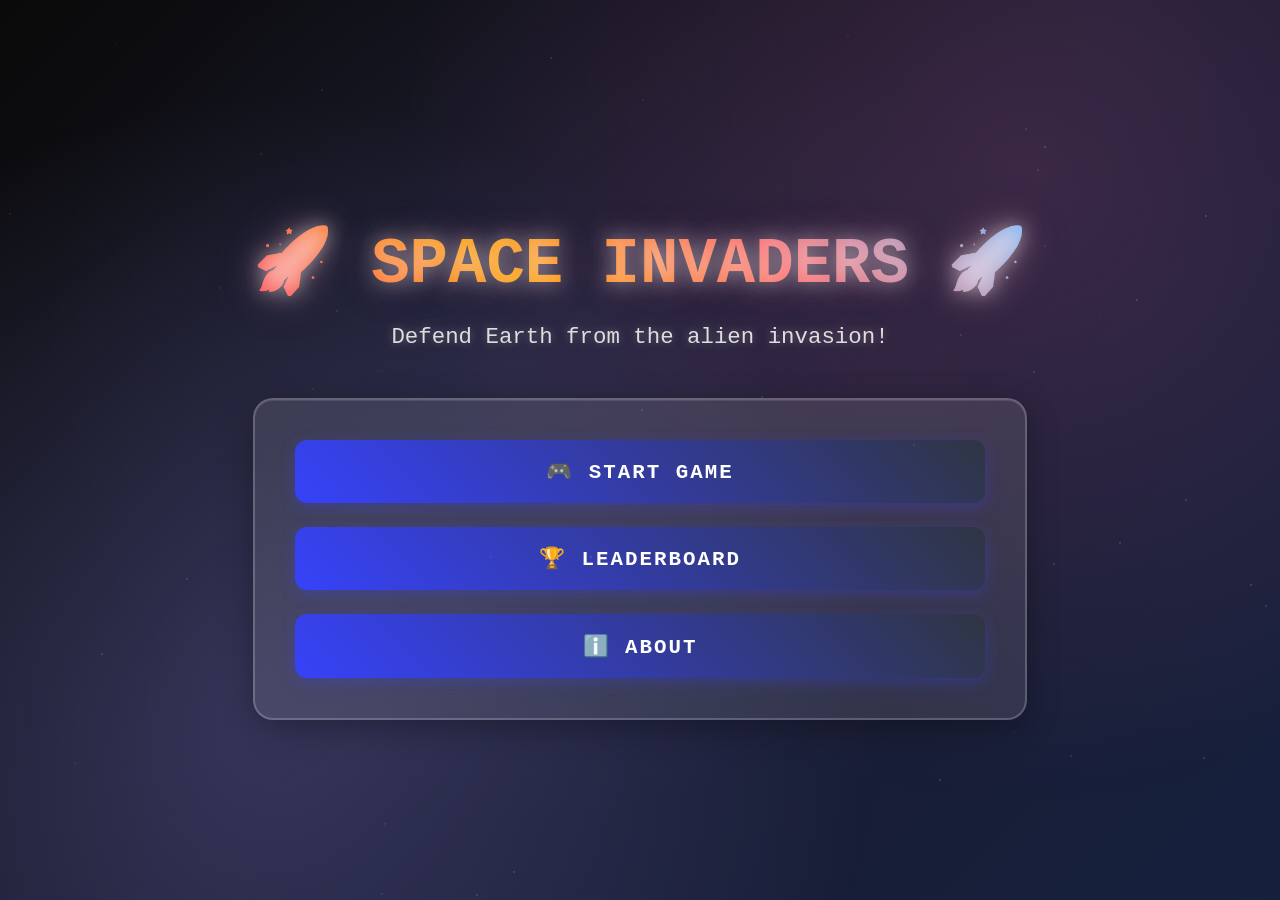
==== home.html @ 2c2b1b40 "Adding Boss for last level & home page" ====
<!DOCTYPE html>
<html lang="en">

<head>
    <meta charset="UTF-8">
    <meta name="viewport" content="width=device-width, initial-scale=1.0">
    <title>Space Invaders - Home</title>
    <link rel="stylesheet" href="./static/home-style.css">
</head>

<body>
    <!-- Home Page Menu -->
    <div class="home-container">
        <div class="menu-container">
            <h1 class="welcome-title">🚀 SPACE INVADERS 🚀</h1>
            <p class="welcome-subtitle">Defend Earth from the alien invasion!</p>

            <div class="menu-dialog">
                <button id="startGameBtn" class="menu-btn">🎮 START GAME</button>
                <button id="leaderboardBtn" class="menu-btn">🏆 LEADERBOARD</button>
                <button id="aboutBtn" class="menu-btn">ℹ️ ABOUT</button>
            </div>
        </div>
    </div>

    <!-- Leaderboard Dialog -->
    <div id="leaderboardDialog" class="dialog-overlay" style="display: none;">
        <div class="dialog-content">
            <h2>🏆 LEADERBOARD</h2>
            <div id="leaderboardList" class="leaderboard-list">
                <p class="no-scores">No high scores yet!</p>
                <p class="score-instruction">Play the game to set your first high score!</p>
            </div>
            <button id="closeLeaderboardBtn" class="dialog-btn">BACK TO MENU</button>
        </div>
    </div>

    <!-- About Dialog -->
    <div id="aboutDialog" class="dialog-overlay" style="display: none;">
        <div class="dialog-content">
            <h2>ℹ️ ABOUT SPACE INVADERS</h2>
            <div class="about-content">
                <h3>🎮 How to Play:</h3>
                <ul>
                    <li>Use <strong>ARROW KEYS</strong> to move your spaceship</li>
                    <li>Press <strong>SPACEBAR</strong> to shoot lasers</li>
                    <li>Destroy all invaders to advance levels</li>
                    <li>Avoid enemy lasers and survive 5 challenging levels</li>
                    <li>Face the final boss in Level 5!</li>
                </ul>

                <h3>🎯 Game Features:</h3>
                <ul>
                    <li>5 Progressive difficulty levels</li>
                    <li>Enemy shooting mechanics from Level 2+</li>
                    <li>Epic boss battle in Level 5</li>
                    <li>Time bonuses and scoring system</li>
                </ul>

                <div class="game-credits">
                    <h3>👨‍💻 Made by:</h3>
                    <p class="developer-name">Game Developer</p>
                    <p class="game-version">Space Invaders v2.0</p>
                    <p class="copyright">© 2025 - Enhanced with Boss Battles & Progressive Levels</p>
                </div>
            </div>
            <button id="closeAboutBtn" class="dialog-btn">BACK TO MENU</button>
        </div>
    </div>

    <script src="./js/home.js"></script>
</body>

</html>
---- static/home-style.css ----
html,
body {
    height: 100%;
    margin: 0;
    padding: 0;
    box-sizing: border-box;
    font-family: 'Courier New', monospace;
}

body {
    background: linear-gradient(135deg, #0a0a0a 0%, #1a1a2e 50%, #16213e 100%);
    overflow: hidden;
}

/* Home Container */
.home-container {
    position: fixed;
    top: 0;
    left: 0;
    width: 100%;
    height: 100%;
    display: flex;
    justify-content: center;
    align-items: center;
    background-image:
        radial-gradient(circle at 20% 80%, rgba(120, 119, 198, 0.3) 0%, transparent 50%),
        radial-gradient(circle at 80% 20%, rgba(255, 119, 198, 0.15) 0%, transparent 50%),
        radial-gradient(circle at 40% 40%, rgba(120, 119, 198, 0.1) 0%, transparent 50%);
    animation: backgroundPulse 8s ease-in-out infinite;
}

.menu-container {
    text-align: center;
    color: white;
    animation: fadeInUp 1.5s ease-out;
}

.welcome-title {
    font-size: 4rem;
    font-weight: bold;
    margin-bottom: 1rem;
    text-shadow:
        0 0 20px rgba(255, 255, 255, 0.5),
        0 0 40px rgba(255, 107, 107, 0.3),
        0 0 60px rgba(116, 185, 255, 0.2);
    background: linear-gradient(45deg, #ff4757, #ffa502, #ff6b6b, #74b9ff);
    -webkit-background-clip: text;
    -webkit-text-fill-color: transparent;
    background-clip: text;
    animation: titlePulse 3s ease-in-out infinite;
}

.welcome-subtitle {
    font-size: 1.4rem;
    margin-bottom: 3rem;
    color: #ddd;
    text-shadow: 0 0 10px rgba(255, 255, 255, 0.3);
    animation: subtitleFloat 4s ease-in-out infinite;
}

.menu-dialog {
    background: rgba(255, 255, 255, 0.1);
    backdrop-filter: blur(15px);
    border: 2px solid rgba(255, 255, 255, 0.2);
    border-radius: 20px;
    padding: 2.5rem;
    display: flex;
    flex-direction: column;
    gap: 1.5rem;
    min-width: 350px;
    box-shadow:
        0 8px 32px rgba(0, 0, 0, 0.3),
        inset 0 1px 0 rgba(255, 255, 255, 0.1);
    animation: dialogFloat 6s ease-in-out infinite;
}

.menu-btn {
    font-family: 'Courier New', monospace;
    font-size: 1.3rem;
    font-weight: bold;
    padding: 1.2rem 2.5rem;
    background: linear-gradient(45deg, #3742fa, #2f3542);
    color: white;
    border: none;
    border-radius: 12px;
    cursor: pointer;
    transition: all 0.3s ease;
    text-transform: uppercase;
    letter-spacing: 2px;
    box-shadow: 0 4px 15px rgba(55, 66, 250, 0.3);
    position: relative;
    overflow: hidden;
}

.menu-btn::before {
    content: '';
    position: absolute;
    top: 0;
    left: -100%;
    width: 100%;
    height: 100%;
    background: linear-gradient(90deg, transparent, rgba(255, 255, 255, 0.2), transparent);
    transition: left 0.5s;
}

.menu-btn:hover::before {
    left: 100%;
}

.menu-btn:hover {
    transform: translateY(-3px) scale(1.05);
    box-shadow: 0 8px 25px rgba(55, 66, 250, 0.5);
    background: linear-gradient(45deg, #4834df, #3742fa);
}

.menu-btn:active {
    transform: translateY(-1px) scale(1.02);
}

/* Dialog Overlay Styles */
.dialog-overlay {
    position: fixed;
    top: 0;
    left: 0;
    width: 100%;
    height: 100%;
    background: rgba(0, 0, 0, 0.8);
    backdrop-filter: blur(8px);
    display: flex;
    justify-content: center;
    align-items: center;
    z-index: 2000;
    animation: dialogFadeIn 0.3s ease-out;
}

.dialog-content {
    background: linear-gradient(135deg, #1a1a2e 0%, #16213e 100%);
    border: 2px solid rgba(255, 255, 255, 0.2);
    border-radius: 20px;
    padding: 2.5rem;
    max-width: 550px;
    max-height: 85vh;
    overflow-y: auto;
    color: white;
    font-family: 'Courier New', monospace;
    box-shadow:
        0 20px 60px rgba(0, 0, 0, 0.5),
        inset 0 1px 0 rgba(255, 255, 255, 0.1);
    animation: dialogSlideIn 0.4s ease-out;
}

.dialog-content h2 {
    font-size: 2.2rem;
    margin-bottom: 1.5rem;
    text-align: center;
    color: #ff6b6b;
    text-shadow: 0 0 15px rgba(255, 107, 107, 0.5);
}

.dialog-content h3 {
    color: #74b9ff;
    margin-top: 1.8rem;
    margin-bottom: 0.8rem;
    font-size: 1.2rem;
}

.dialog-content ul {
    padding-left: 1.5rem;
    line-height: 1.8;
}

.dialog-content li {
    margin-bottom: 0.7rem;
    color: #ddd;
}

.dialog-btn {
    font-family: 'Courier New', monospace;
    font-size: 1.1rem;
    font-weight: bold;
    padding: 1rem 2.5rem;
    background: linear-gradient(45deg, #ff6b6b, #ff4757);
    color: white;
    border: none;
    border-radius: 10px;
    cursor: pointer;
    transition: all 0.3s ease;
    margin-top: 2rem;
    display: block;
    margin-left: auto;
    margin-right: auto;
    text-transform: uppercase;
    letter-spacing: 1px;
}

.dialog-btn:hover {
    transform: translateY(-2px);
    box-shadow: 0 8px 25px rgba(255, 107, 107, 0.4);
    background: linear-gradient(45deg, #ff5252, #ff3838);
}

.leaderboard-list {
    min-height: 120px;
    text-align: center;
    padding: 1.5rem;
}

.no-scores {
    font-size: 1.2rem;
    color: #ddd;
    margin-bottom: 0.8rem;
}

.score-instruction {
    font-size: 1rem;
    color: #74b9ff;
}

.score-entry {
    display: flex;
    justify-content: space-between;
    align-items: center;
    padding: 1rem;
    margin-bottom: 0.8rem;
    background: rgba(255, 255, 255, 0.1);
    border-radius: 10px;
    border-left: 4px solid #74b9ff;
    transition: all 0.3s ease;
}

.score-entry:hover {
    background: rgba(255, 255, 255, 0.15);
    transform: translateX(5px);
}

.rank {
    font-weight: bold;
    color: #ffa502;
    min-width: 40px;
    font-size: 1.1rem;
}

.score-value {
    font-weight: bold;
    color: #ff6b6b;
    font-size: 1.2rem;
}

.score-level {
    color: #74b9ff;
    font-size: 1rem;
}

.about-content {
    text-align: left;
}

.game-credits {
    text-align: center;
    margin-top: 2.5rem;
    padding-top: 2rem;
    border-top: 2px solid rgba(255, 255, 255, 0.2);
}

.developer-name {
    font-size: 1.3rem;
    font-weight: bold;
    color: #ffa502;
    margin-bottom: 0.5rem;
}

.game-version {
    font-size: 1rem;
    color: #74b9ff;
    margin-bottom: 0.5rem;
}

.copyright {
    font-size: 0.9rem;
    color: #aaa;
}

/* Animations */
@keyframes fadeInUp {
    from {
        opacity: 0;
        transform: translateY(50px);
    }

    to {
        opacity: 1;
        transform: translateY(0);
    }
}

@keyframes titlePulse {

    0%,
    100% {
        transform: scale(1);
        filter: brightness(1);
    }

    50% {
        transform: scale(1.03);
        filter: brightness(1.1);
    }
}

@keyframes subtitleFloat {

    0%,
    100% {
        transform: translateY(0);
    }

    50% {
        transform: translateY(-5px);
    }
}

@keyframes dialogFloat {

    0%,
    100% {
        transform: translateY(0);
    }

    50% {
        transform: translateY(-10px);
    }
}

@keyframes backgroundPulse {

    0%,
    100% {
        opacity: 1;
    }

    50% {
        opacity: 0.8;
    }
}

@keyframes dialogFadeIn {
    from {
        opacity: 0;
    }

    to {
        opacity: 1;
    }
}

@keyframes dialogSlideIn {
    from {
        transform: translateY(-50px);
        opacity: 0;
    }

    to {
        transform: translateY(0);
        opacity: 1;
    }
}

/* Scrollbar Styling */
.dialog-content::-webkit-scrollbar {
    width: 8px;
}

.dialog-content::-webkit-scrollbar-track {
    background: rgba(255, 255, 255, 0.1);
    border-radius: 10px;
}

.dialog-content::-webkit-scrollbar-thumb {
    background: rgba(116, 185, 255, 0.5);
    border-radius: 10px;
}

.dialog-content::-webkit-scrollbar-thumb:hover {
    background: rgba(116, 185, 255, 0.7);
}

/* Responsive Design */
@media (max-width: 768px) {
    .welcome-title {
        font-size: 2.5rem;
    }

    .welcome-subtitle {
        font-size: 1.1rem;
    }

    .menu-dialog {
        min-width: 280px;
        padding: 2rem;
    }

    .menu-btn {
        font-size: 1.1rem;
        padding: 1rem 2rem;
    }

    .dialog-content {
        margin: 1rem;
        padding: 2rem;
        max-width: calc(100% - 2rem);
    }
}
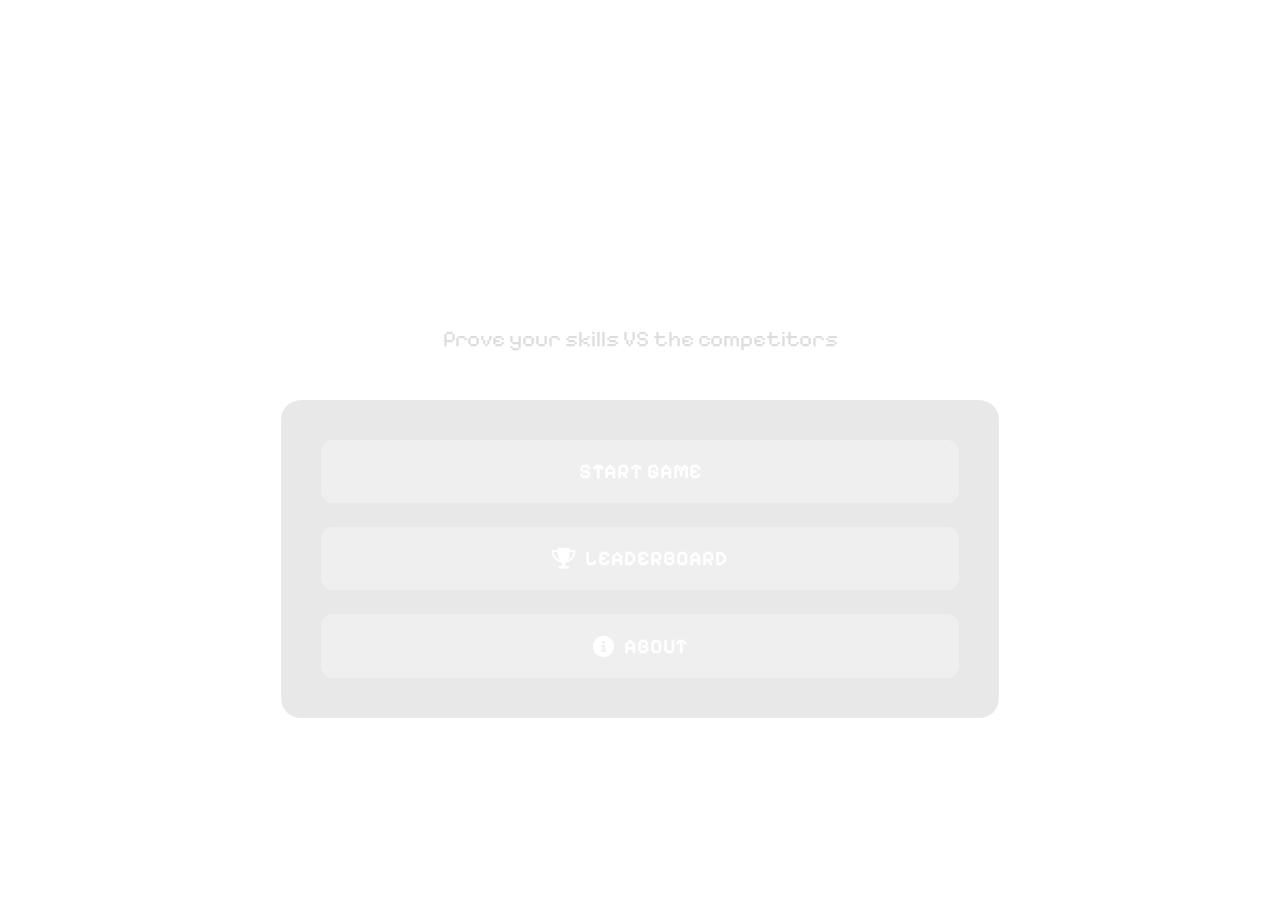
==== commit cecfa0b7: "Enhance home page design" ====
--- a/home.html
+++ b/home.html
@@ -5,20 +5,20 @@
     <meta charset="UTF-8">
     <meta name="viewport" content="width=device-width, initial-scale=1.0">
     <title>Space Invaders - Home</title>
-    <link rel="stylesheet" href="./static/home-style.css">
+    <link rel="stylesheet" href="./static/home.css">
+    <link href="https://cdnjs.cloudflare.com/ajax/libs/font-awesome/6.5.0/css/all.min.css" rel="stylesheet" />
 </head>
 
 <body>
     <!-- Home Page Menu -->
     <div class="home-container">
         <div class="menu-container">
-            <h1 class="welcome-title">🚀 SPACE INVADERS 🚀</h1>
-            <p class="welcome-subtitle">Defend Earth from the alien invasion!</p>
-
+            <h1 class="welcome-title">Rebooter01 - Invaders</h1>
+            <p class="welcome-subtitle">Prove your skills VS the competitors</p>
             <div class="menu-dialog">
-                <button id="startGameBtn" class="menu-btn">🎮 START GAME</button>
-                <button id="leaderboardBtn" class="menu-btn">🏆 LEADERBOARD</button>
-                <button id="aboutBtn" class="menu-btn">ℹ️ ABOUT</button>
+                <button id="startGameBtn" class="menu-btn"> START GAME</button>
+                <button id="leaderboardBtn" class="menu-btn"> <i class="fa-solid fa-trophy"></i> LEADERBOARD</button>
+                <button id="aboutBtn" class="menu-btn"> <i class="fa-solid fa-circle-info"></i> ABOUT</button>
             </div>
         </div>
     </div>
@@ -26,10 +26,9 @@
     <!-- Leaderboard Dialog -->
     <div id="leaderboardDialog" class="dialog-overlay" style="display: none;">
         <div class="dialog-content">
-            <h2>🏆 LEADERBOARD</h2>
+            <h2> LEADERBOARD</h2>
             <div id="leaderboardList" class="leaderboard-list">
-                <p class="no-scores">No high scores yet!</p>
-                <p class="score-instruction">Play the game to set your first high score!</p>
+                <p>No scores recorded yet!</p>
             </div>
             <button id="closeLeaderboardBtn" class="dialog-btn">BACK TO MENU</button>
         </div>
@@ -38,30 +37,19 @@
     <!-- About Dialog -->
     <div id="aboutDialog" class="dialog-overlay" style="display: none;">
         <div class="dialog-content">
-            <h2>ℹ️ ABOUT SPACE INVADERS</h2>
+            <h2>About the Game</h2>
             <div class="about-content">
-                <h3>🎮 How to Play:</h3>
+                <h3>How to Play ?</h3>
                 <ul>
-                    <li>Use <strong>ARROW KEYS</strong> to move your spaceship</li>
-                    <li>Press <strong>SPACEBAR</strong> to shoot lasers</li>
-                    <li>Destroy all invaders to advance levels</li>
-                    <li>Avoid enemy lasers and survive 5 challenging levels</li>
-                    <li>Face the final boss in Level 5!</li>
-                </ul>
-
-                <h3>🎯 Game Features:</h3>
-                <ul>
-                    <li>5 Progressive difficulty levels</li>
-                    <li>Enemy shooting mechanics from Level 2+</li>
-                    <li>Epic boss battle in Level 5</li>
-                    <li>Time bonuses and scoring system</li>
+                    <li>Use <strong> ARROW KEYS </strong> to move your charachter</li>
+                    <li>Press <strong> SPACEBAR </strong> to shoot GUUUN</li>
+                    <li>Press <strong> P or ESC </strong> to pause game</li>
+                    <li>Press <strong> R </strong> to restart game</li>
+                    <li>Face the final boss in Level 5 & win the GAMEEE!</li>
                 </ul>
 
                 <div class="game-credits">
-                    <h3>👨‍💻 Made by:</h3>
-                    <p class="developer-name">Game Developer</p>
-                    <p class="game-version">Space Invaders v2.0</p>
-                    <p class="copyright">© 2025 - Enhanced with Boss Battles & Progressive Levels</p>
+                    <h3>👨‍💻 Made by Reboot01 Talent</h3>
                 </div>
             </div>
             <button id="closeAboutBtn" class="dialog-btn">BACK TO MENU</button>
--- a/static/home.css
+++ b/static/home.css
@@ -0,0 +1,170 @@
+@import url('https://fonts.googleapis.com/css2?family=Pixelify+Sans:wght@400..700&display=swap');
+
+html,
+body {
+    height: 100%;
+    margin: 0;
+    padding: 0;
+    box-sizing: border-box;
+    font-family: "Pixelify Sans", sans-serif;
+    color: white;
+    background: url('../images/background.gif') center/cover no-repeat;
+}
+
+/* Home Container */
+.home-container {
+    position: fixed;
+    top: 0;
+    left: 0;
+    width: 100%;
+    height: 100%;
+    display: flex;
+    justify-content: center;
+    align-items: center;
+}
+
+.menu-container {
+    text-align: center;
+    color: white;
+}
+
+.welcome-title {
+    font-size: 4rem;
+    font-weight: bold;
+    margin-bottom: 1rem;
+}
+
+.welcome-subtitle {
+    font-size: 1.4rem;
+    margin-bottom: 3rem;
+    color: #ddd;
+}
+
+.menu-dialog {
+    background: rgba(37, 37, 37, 0.1);
+    border-radius: 20px;
+    padding: 2.5rem;
+    display: flex;
+    flex-direction: column;
+    gap: 1.5rem;
+    min-width: 450px;
+}
+
+.menu-dialog .menu-btn {
+    display: flex;
+    align-items: center;
+    justify-content: center;
+    gap: 10px;
+}
+
+.dialog-content {
+    background: rgb(71, 71, 71);
+    border-radius: 20px;
+    padding: 2.5rem;
+    display: flex;
+    flex-direction: column;
+    gap: 1.5rem;
+    min-width: 350px;
+}
+.leaderboard-list p {
+    text-align: center;
+}
+
+.menu-btn , .dialog-btn {
+    font-family: 'pixelify sans', sans-serif;
+    font-size: 1.3rem;
+    font-weight: bold;
+    padding: 1.2rem 2.5rem;
+    background: linear-gradient(45deg, #3742fa);
+    color: white;
+    border: none;
+    border-radius: 12px;
+    cursor: pointer;
+    transition: all 0.3s ease;
+}
+
+.menu-btn:hover , .dialog-btn:hover {
+    transform: translateY(-3px);
+    box-shadow: 0 8px 25px rgba(55, 66, 250, 0.5);
+    background: linear-gradient(45deg, #4834df, #3742fa);
+}
+
+.dialog-overlay {
+    position: fixed;
+    top: 0;
+    left: 0;
+    width: 100vw;
+    height: 100vh;
+    background: rgba(0, 0, 0, 0.8);
+    display: flex;
+    justify-content: center;
+    align-items: center;
+    z-index: 1000;
+    animation: dialogFadeIn 0.3s ease-out;
+}
+
+.dialog-content h2 {
+    font-size: 2.2rem;
+    margin-bottom: 0.5rem;
+    text-align: center;
+}
+
+ul li {
+    margin: 0.5rem 0;
+    font-size: 1.1rem;
+    color: #ffffff;
+    font-family: 'Segoe UI', Tahoma, Geneva, Verdana, sans-serif;
+}
+
+strong {
+    color: #ffdd57;
+}
+
+@keyframes dialogFadeIn {
+    from {
+        opacity: 0;
+    }
+
+    to {
+        opacity: 1;
+    }
+}
+
+@keyframes dialogSlideIn {
+    from {
+        transform: translateY(-50px);
+        opacity: 0;
+    }
+
+    to {
+        transform: translateY(0);
+        opacity: 1;
+    }
+}
+
+/* Responsive Design */
+@media (max-width: 768px) {
+    .welcome-title {
+        font-size: 2.5rem;
+    }
+
+    .welcome-subtitle {
+        font-size: 1.1rem;
+    }
+
+    .menu-dialog {
+        min-width: 280px;
+        padding: 2rem;
+    }
+
+    .menu-btn {
+        font-size: 1.1rem;
+        padding: 1rem 2rem;
+    }
+
+    .dialog-content {
+        margin: 1rem;
+        padding: 2rem;
+        max-width: calc(100% - 2rem);
+    }
+}
